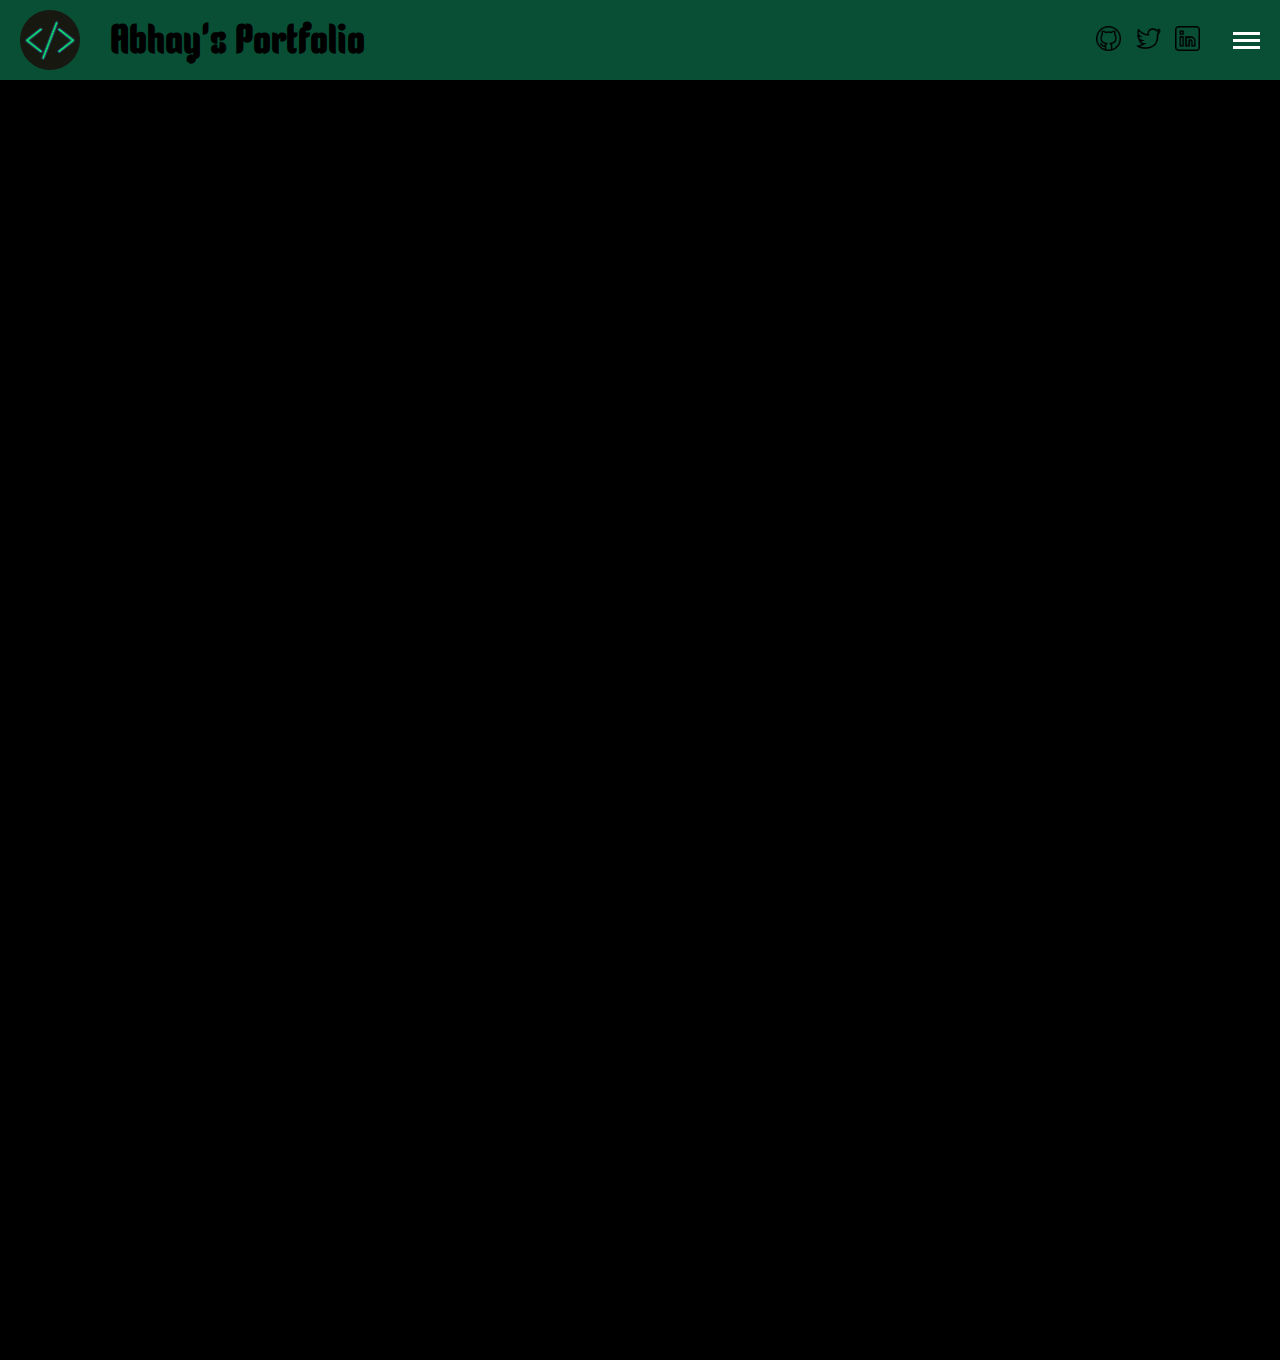
==== Public/index.html @ 1888cd61 "Created Header Part of the Website" ====
<!DOCTYPE html>
<html lang="en">
<head>
    <meta charset="UTF-8">
    <meta name="viewport" content="width=device-width, initial-scale=1.0">
    <title>Portfolio Website</title>
    <link rel="stylesheet" href="styles.css">
</head>
<body>
    <div class="container">
        <div class="header">
            <img class="logo" src="../Logo/Website Logo.png" width="60px" alt="Website Logo">
            <a class="header-link" href="index.html"> <h1 class="heading">Abhay's Portfolio</h1></a>
            <div class="social-media">
                <a href="https://github.com/abhay-gits" target="_blank"><img src="../Logo/github.png" alt="github" width="25px"></a>
                <a href="https://twitter.com/login" target="_blank"><img class="twitter" src="../Logo/twitter.png" alt="twitter" width="25px"></a>
                <a href="https://github.com/abhay-gits" target="_blank"><img src="../Logo/linkedin.png" alt="linkedin" width="25px"></a>
            </div>
            <div class="menu" onclick="myFunction(this)">
                <div class=" bar bar1"></div>
                <div class=" bar bar2"></div>
                <div class=" bar bar3"></div>
            </div>
        </div>
        <div class="body">
           
        </div>
    </div>
<script src="script.js"></script>    
</body>
</html>
---- Public/styles.css ----
@import url('https://fonts.googleapis.com/css2?family=Kenia&display=swap');

*{
    padding: 0;
    margin: 0;
    box-sizing: border-box;
    font-family: 'Franklin Gothic Medium', 'Arial Narrow', Arial, sans-serif;
}

.header{
    display: flex;
    width: 100%;
    height: 80px;
    background-color: #084f36;
    align-items: center;
    position: sticky;
    top: 0;
}

.logo{
    border-radius: 3pc;
    margin-left: 20px;
}
.header-link{
    text-decoration: none;
    color: inherit;
}
.heading{
    display: flex;
    align-items: center;
    justify-content: center;
    margin-left: 30px;
    font-size: 40px;
    font-family: kenia;
}

.social-media{
    position: absolute;
    right: 80px;
    cursor: pointer;
}
@media screen and (max-width:900px), screen and (max-height:500px){

    .social-media {display: none;}

}
.twitter{
    margin-left: 10px;
    margin-right: 10px;
}

.menu{
    display: flex;
    flex-direction: column;
    align-items: center;
    position: absolute;
    right: 20px;
    cursor: pointer;
}
.bar1, .bar2, .bar3{
    background-color: white;
    width: 27px;
    height: 3px;
    margin: 2px 0;
    transition: 0.4s;
}
.change .bar1{
    transform: translate(0 ,5px) rotate(-50deg);
}
.change .bar2{
    opacity: 0;
}
.change .bar3{
    transform: translate(0, -5px) rotate(50deg);
}

.body{
    background-color: black;
    width: 100%;
    height: 100vmax;
    color: aliceblue;
}
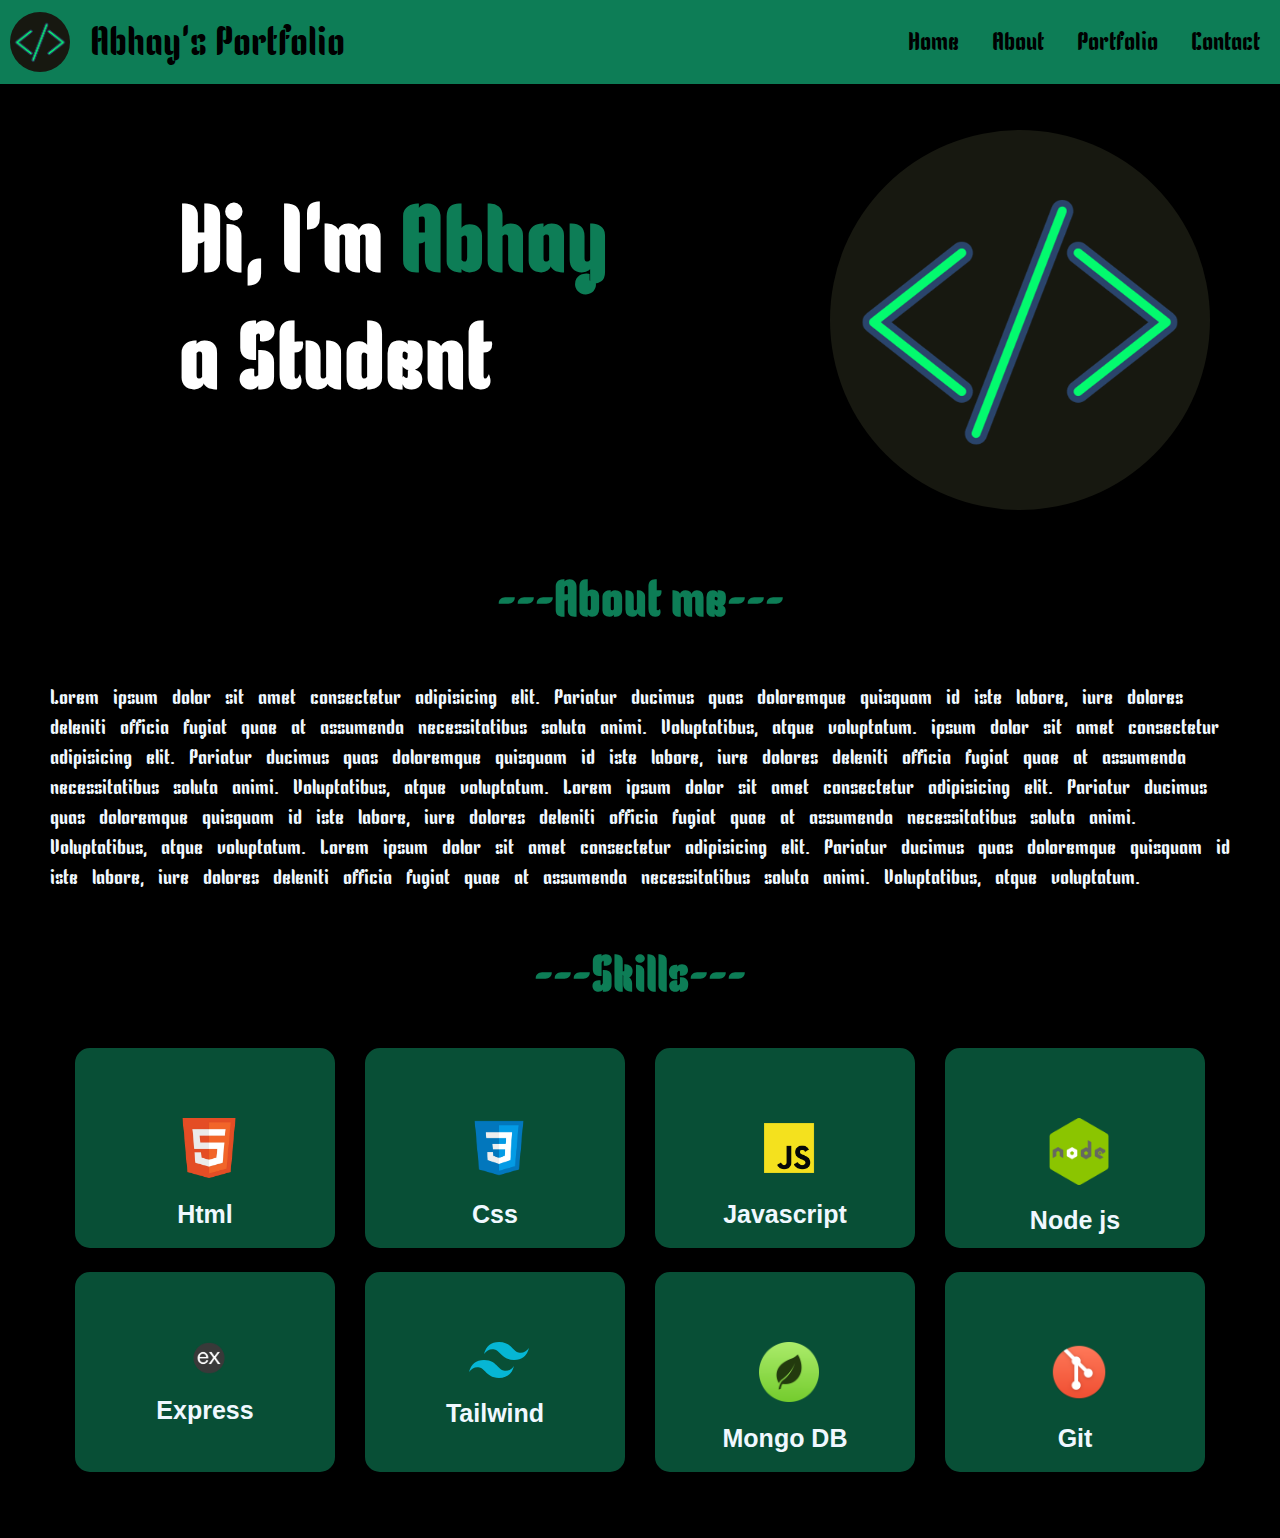
==== commit 4e5e8692: "Basic website created" ====
--- a/Public/index.html
+++ b/Public/index.html
@@ -3,29 +3,85 @@
 <head>
     <meta charset="UTF-8">
     <meta name="viewport" content="width=device-width, initial-scale=1.0">
-    <title>Portfolio Website</title>
+    <title>Portfolio</title>
     <link rel="stylesheet" href="styles.css">
 </head>
 <body>
-    <div class="container">
-        <div class="header">
-            <img class="logo" src="../Logo/Website Logo.png" width="60px" alt="Website Logo">
-            <a class="header-link" href="index.html"> <h1 class="heading">Abhay's Portfolio</h1></a>
-            <div class="social-media">
-                <a href="https://github.com/abhay-gits" target="_blank"><img src="../Logo/github.png" alt="github" width="25px"></a>
-                <a href="https://twitter.com/login" target="_blank"><img class="twitter" src="../Logo/twitter.png" alt="twitter" width="25px"></a>
-                <a href="https://github.com/abhay-gits" target="_blank"><img src="../Logo/linkedin.png" alt="linkedin" width="25px"></a>
+    <div class="cursor"></div>
+    <div class="header">
+        <div class="container">
+            <nav>
+                <img src="../Images/logo.png">
+                <span>Abhay's Portfolio</span>
+                <ul>
+                    <li>Home</li>
+                    <li>About</li>
+                    <li>Portfolio</li>
+                    <li>Contact</li>
+                </ul>
+            </nav>
             </div>
-            <div class="menu" onclick="myFunction(this)">
-                <div class=" bar bar1"></div>
-                <div class=" bar bar2"></div>
-                <div class=" bar bar3"></div>
+            <div>
+                <div class="header-text">
+                    <h1>
+                        Hi, I'm <span>Abhay</span><br> a Student         
+                    </h1>
+                    <!-- <p>Welcome, to my Website</p> -->
+                </div>
+                <div class="header-logo">
+                    <img src="../Images/logo.png">
+                </div>
+            </div>
+    </div>
+    <div class="about-section">
+        <h1>---About me---</h1>
+        <p>Lorem ipsum dolor sit amet consectetur adipisicing elit. Pariatur ducimus quas doloremque quisquam id iste labore, iure dolores deleniti officia fugiat quae at assumenda necessitatibus soluta animi. Voluptatibus, atque voluptatum.
+           ipsum dolor sit amet consectetur adipisicing elit. Pariatur ducimus quas doloremque quisquam id iste labore, iure dolores deleniti officia fugiat quae at assumenda necessitatibus soluta animi. Voluptatibus, atque voluptatum.
+            Lorem ipsum dolor sit amet consectetur adipisicing elit. Pariatur ducimus quas doloremque quisquam id iste labore, iure dolores deleniti officia fugiat quae at assumenda necessitatibus soluta animi. Voluptatibus, atque voluptatum.
+            Lorem ipsum dolor sit amet consectetur adipisicing elit. Pariatur ducimus quas doloremque quisquam id iste labore, iure dolores deleniti officia fugiat quae at assumenda necessitatibus soluta animi. Voluptatibus, atque voluptatum.
+        </p>
+    </div>
+    <div class="skill-section">
+        <div class="skill-heading">
+            <h1>---Skills---</h1>
+        </div>
+        <div class="skills-col">
+            <div class="skill">
+                <img src="../Images/html.webp" width="60px">
+                <h1>Html</h1>
+            </div>
+            <div class="skill">
+                <img src="../Images/css.png" width="60px">
+                <h1>Css</h1>
+            </div>
+            <div class="skill">
+                <img src="../Images/js.png" width="60px">
+                <h1>Javascript</h1>
+            </div>
+            <div class="skill">
+                <img src="../Images/node js.png" width="60px">
+                <h1>Node js</h1>
             </div>
         </div>
-        <div class="body">
-           
+        <div class="skills-col">
+            <div class="skill">
+                <img src="../Images/express.png" width="60px">
+                <h1>Express</h1>
+            </div>
+            <div class="skill">
+                <img src="../Images/tailwind.svg" width="60px">
+                <h1>Tailwind</h1>
+            </div>
+            <div class="skill">
+                <img src="../Images/mongo.png" width="60px">
+                <h1>Mongo DB</h1>
+            </div>
+            <div class="skill">
+                <img src="../Images/git.png" width="60px">
+                <h1>Git</h1>
+            </div>
         </div>
     </div>
-<script src="script.js"></script>    
+    <script src="script.js"></script>
 </body>
 </html>--- a/Public/styles.css
+++ b/Public/styles.css
@@ -1,82 +1,140 @@
 @import url('https://fonts.googleapis.com/css2?family=Kenia&display=swap');
-
+/* #084F36 */
+/* #0D7D56 */
 *{
+    margin: 0;
     padding: 0;
-    margin: 0;
     box-sizing: border-box;
-    font-family: 'Franklin Gothic Medium', 'Arial Narrow', Arial, sans-serif;
+    font-family: kenia;
+    color: aliceblue;
 }
 
-.header{
-    display: flex;
-    width: 100%;
-    height: 80px;
-    background-color: #084f36;
-    align-items: center;
-    position: sticky;
-    top: 0;
+body{
+    background-color: black;
 }
 
-.logo{
-    border-radius: 3pc;
-    margin-left: 20px;
+nav img{
+    width: 60px;
+    margin: 12px 10px;
+    border-radius: 200px;
 }
-.header-link{
-    text-decoration: none;
-    color: inherit;
+
+.container span{
+    font-family: kenia;
+    font-size: 40px;
+    color: black;
+    position: absolute;
+    left: 90px;
 }
-.heading{
+
+nav{
+    display: flex;
+    align-items: center;
+    justify-content: space-between;
+    flex-wrap: wrap;
+}
+
+nav ul li{
+    list-style: none;
+    color: black;
+    display: inline;
+    margin: 10px;
+    font-size: 25px;  
+    margin-right: 20px;
+    cursor: pointer;
+}
+
+.container{
+    background-color: #0D7D56;      
+}
+
+.header-text{
+    font-size: 45px;
+    margin-top: 100px;
+    margin-left: 14%;
+}
+.header-text h1{
+    /* color: #0D7D56; */
+    color: white;
+}
+.header-text h1 span{
+    color: #0D7D56;
+}
+.header-text p{
+    /* color: #0D7D56; */
+    color: white;
+    font-size: 20px;
+    word-spacing: 10px;
+    letter-spacing: 2px;
+}
+
+.header-logo img{
+    width: 380px;
+    border-radius: 500px;
+    position: absolute;
+    right: 70px;
+    top: 130px;
+}
+
+.about-section h1{
+    text-align: center;
+    margin-top: 150px;
+    font-size: 50px;
+    color: #0D7D56;
+}
+
+.about-section p{
+    padding: 50px;
+    font-size: 20px;
+    line-height: 30px;
+    word-spacing: 10px;
+}
+
+.skill-heading h1{
+    text-align: center;
+    color: #0D7D56;
+    font-size: 50px;
+    margin-bottom: 35px;
+}
+
+.skills-col{
+    display: flex;
+    flex-wrap: wrap;
+    justify-content: space-between;
+    margin: 70px;
+    margin-bottom: 14px;
+    margin-top: 10px;
+}
+.skill{
+    background-color:#084F36;
+    width: 270px;
+    height: 210px;
+    border-radius: 20px;
+    transition: 0.5s;
+    border: solid 5px black;
+}
+.skill img{
+    position: relative;
+    top: 35%;
+    left: 40%;
+}
+.skill h1{
+    font-family: sans-serif;
+    font-size: 25px;
+    text-align: center;
     display: flex;
     align-items: center;
     justify-content: center;
-    margin-left: 30px;
-    font-size: 40px;
-    font-family: kenia;
+    height: 100%;
 }
 
-.social-media{
-    position: absolute;
-    right: 80px;
+.skill:hover{
+    background-color: #0D7D56;
+    transform: translateY(-25px);
     cursor: pointer;
 }
-@media screen and (max-width:900px), screen and (max-height:500px){
 
-    .social-media {display: none;}
 
-}
-.twitter{
-    margin-left: 10px;
-    margin-right: 10px;
-}
+/* Cursor glow effect */
 
-.menu{
-    display: flex;
-    flex-direction: column;
-    align-items: center;
-    position: absolute;
-    right: 20px;
-    cursor: pointer;
-}
-.bar1, .bar2, .bar3{
-    background-color: white;
-    width: 27px;
-    height: 3px;
-    margin: 2px 0;
-    transition: 0.4s;
-}
-.change .bar1{
-    transform: translate(0 ,5px) rotate(-50deg);
-}
-.change .bar2{
-    opacity: 0;
-}
-.change .bar3{
-    transform: translate(0, -5px) rotate(50deg);
-}
 
-.body{
-    background-color: black;
-    width: 100%;
-    height: 100vmax;
-    color: aliceblue;
-}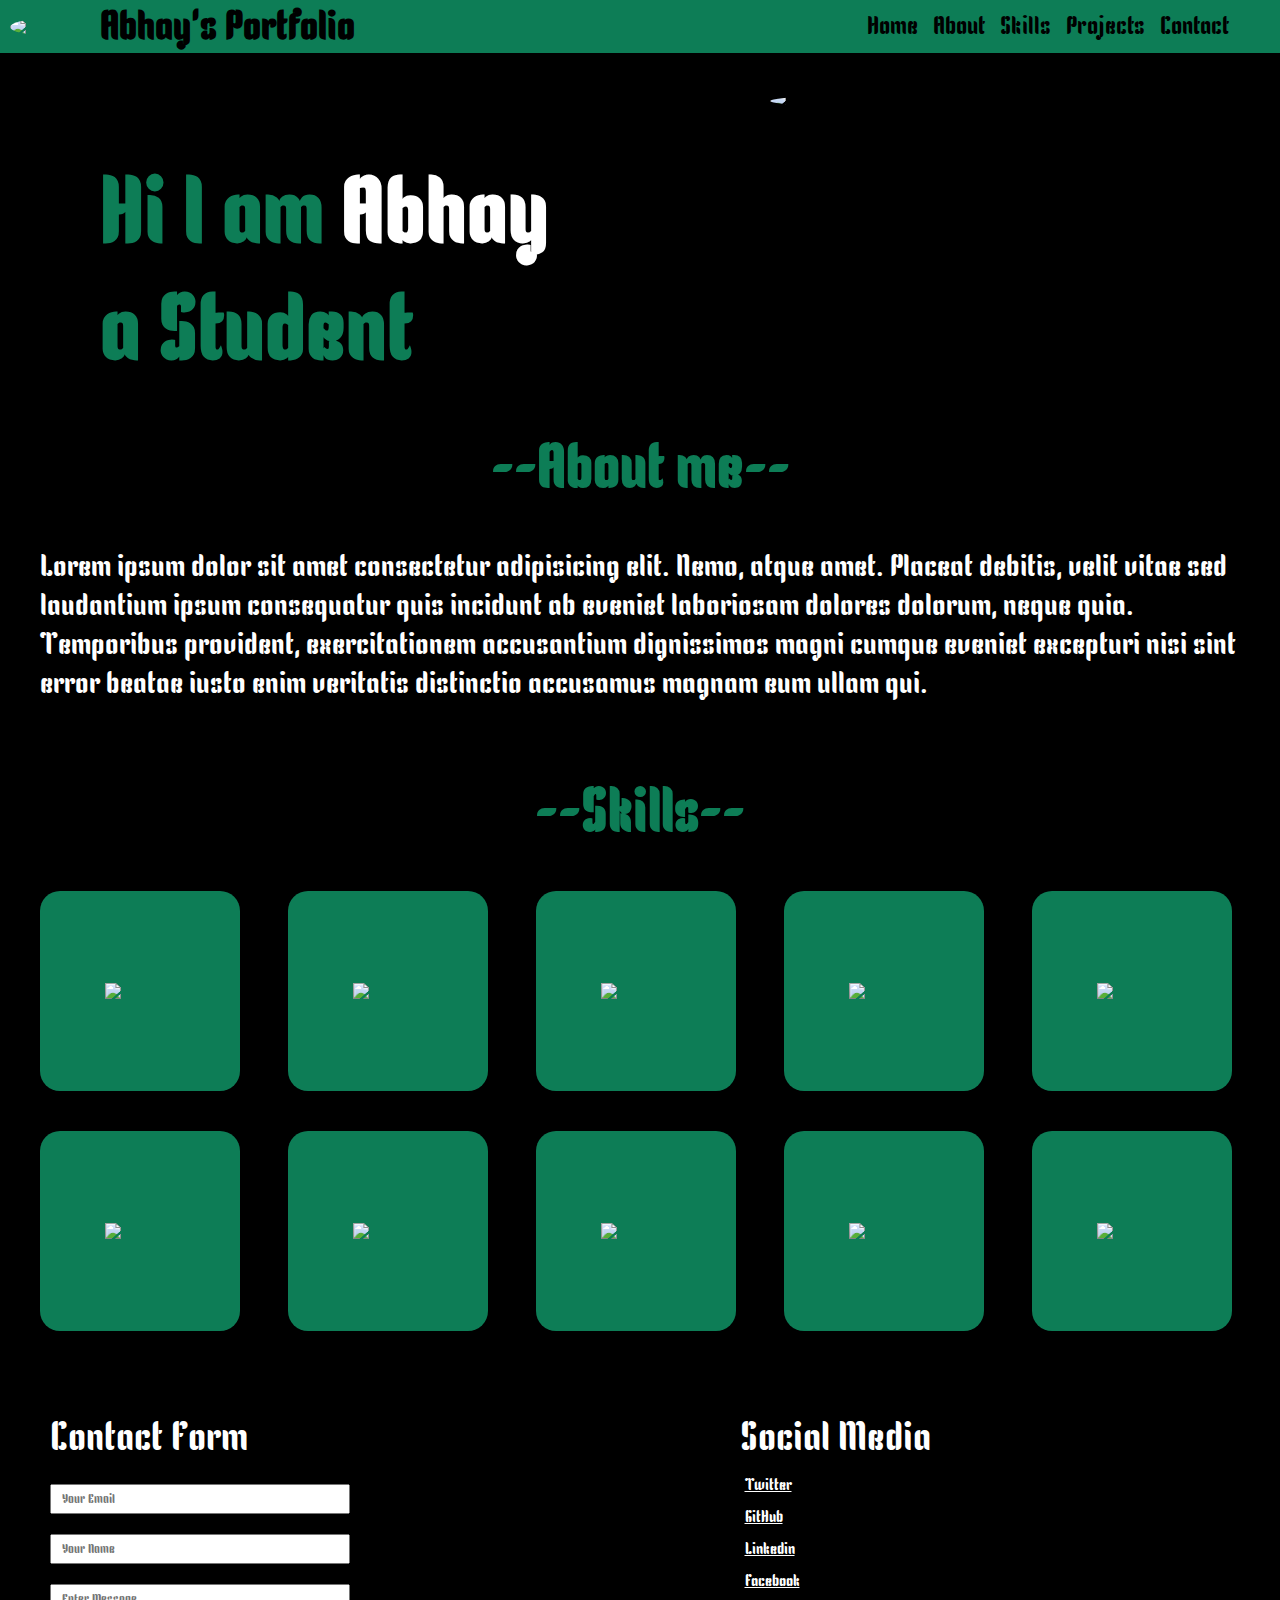
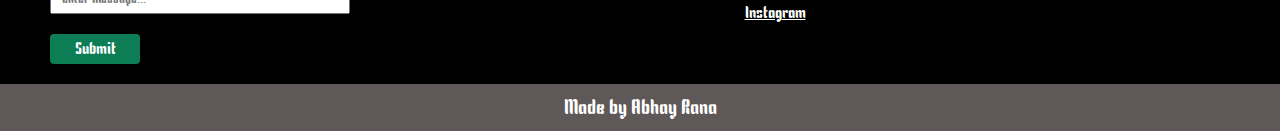
==== commit 149a5dd5: "Site Update" ====
--- a/Public/index.html
+++ b/Public/index.html
@@ -3,85 +3,98 @@
 <head>
     <meta charset="UTF-8">
     <meta name="viewport" content="width=device-width, initial-scale=1.0">
-    <title>Portfolio</title>
     <link rel="stylesheet" href="styles.css">
+    <title>My Portfolio</title>
 </head>
 <body>
-    <div class="cursor"></div>
-    <div class="header">
-        <div class="container">
+    <div class="container">
+        <!-- header -->        
+        <div class="list header">
             <nav>
-                <img src="../Images/logo.png">
-                <span>Abhay's Portfolio</span>
-                <ul>
-                    <li>Home</li>
-                    <li>About</li>
-                    <li>Portfolio</li>
-                    <li>Contact</li>
-                </ul>
+            <img src="../images/logo.png">
+            <span>Abhay's Portfolio</span>
+            <ul>
+                <li>Home</li>
+                <li>About</li>
+                <li>Skills</li>
+                <li>Projects</li>
+                <li>Contact</li>
+            </ul>
             </nav>
+        </div>
+        <!-- intro -->
+        <div class="list intro">
+                <h1>Hi I am <span>Abhay</span><br>a Student</h1>
+            <div class="intro-image">
+                <img src="../images/logo.png">
             </div>
-            <div>
-                <div class="header-text">
-                    <h1>
-                        Hi, I'm <span>Abhay</span><br> a Student         
-                    </h1>
-                    <!-- <p>Welcome, to my Website</p> -->
+        </div>
+        <!-- description -->
+        <div class="list description">
+            <h1>--About me--</h1>
+            <p>Lorem ipsum dolor sit amet consectetur adipisicing elit. Nemo, atque amet. Placeat debitis, velit vitae sed laudantium ipsum consequatur quis incidunt ab eveniet laboriosam dolores dolorum, neque quia. Temporibus provident, exercitationem accusantium dignissimos magni cumque eveniet excepturi nisi sint error beatae iusto enim veritatis distinctio accusamus magnam eum ullam qui.</p>
+        </div>
+        <!-- skills -->
+        <div class=" list skills">
+            <h1>--Skills--</h1>
+            <div class="skill-set">
+                <div class="skill">
+                    <img src="../images/html.webp" width="70px">
                 </div>
-                <div class="header-logo">
-                    <img src="../Images/logo.png">
+                <div class="skill">
+                    <img src="../images/css.png" width="70px">
+                </div>
+                <div class="skill">
+                    <img src="../images/tailwind.svg" width="70px">
+                </div>
+                <div class="skill">
+                    <img src="../images/js.png" width="70px">
+                </div>
+                <div class="skill">
+                    <img src="../images/node js.png" width="70px">
+                </div>
+                <div class="skill">
+                    <img src="../images/react.png" width="70px">
+                </div>
+                <div class="skill">
+                    <img src="../images/express.png" width="70px">
+                </div>
+                <div class="skill">
+                    <img src="../images/mongo.png" width="70px">
+                </div>
+                <div class="skill">
+                    <img src="../images/git.png" width="70px">
+                </div>
+                <div class="skill">
+                    <img src="../images/github.png" width="70px">
                 </div>
             </div>
-    </div>
-    <div class="about-section">
-        <h1>---About me---</h1>
-        <p>Lorem ipsum dolor sit amet consectetur adipisicing elit. Pariatur ducimus quas doloremque quisquam id iste labore, iure dolores deleniti officia fugiat quae at assumenda necessitatibus soluta animi. Voluptatibus, atque voluptatum.
-           ipsum dolor sit amet consectetur adipisicing elit. Pariatur ducimus quas doloremque quisquam id iste labore, iure dolores deleniti officia fugiat quae at assumenda necessitatibus soluta animi. Voluptatibus, atque voluptatum.
-            Lorem ipsum dolor sit amet consectetur adipisicing elit. Pariatur ducimus quas doloremque quisquam id iste labore, iure dolores deleniti officia fugiat quae at assumenda necessitatibus soluta animi. Voluptatibus, atque voluptatum.
-            Lorem ipsum dolor sit amet consectetur adipisicing elit. Pariatur ducimus quas doloremque quisquam id iste labore, iure dolores deleniti officia fugiat quae at assumenda necessitatibus soluta animi. Voluptatibus, atque voluptatum.
-        </p>
-    </div>
-    <div class="skill-section">
-        <div class="skill-heading">
-            <h1>---Skills---</h1>
         </div>
-        <div class="skills-col">
-            <div class="skill">
-                <img src="../Images/html.webp" width="60px">
-                <h1>Html</h1>
+        <!-- footer -->
+        <div class="list footer">
+            <div class="contact">
+                <form>
+                    <span>Contact Form</span>
+                    <input type="email" placeholder="Your Email" required>
+                    <input type="text" placeholder="Your Name">
+                    <input type="text" placeholder="Enter Message..." required>
+                    <button>Submit</button>
+                </form>
             </div>
-            <div class="skill">
-                <img src="../Images/css.png" width="60px">
-                <h1>Css</h1>
-            </div>
-            <div class="skill">
-                <img src="../Images/js.png" width="60px">
-                <h1>Javascript</h1>
-            </div>
-            <div class="skill">
-                <img src="../Images/node js.png" width="60px">
-                <h1>Node js</h1>
+            <!-- footer social media -->
+            <div class="social-media">
+                <span>Social Media</span>
+                <a href="#">Twitter</a>
+                <a href="#">GitHub</a>
+                <a href="#">Linkedin</a>
+                <a href="#">Facebook</a>
+                <a href="#">Instagram</a>
             </div>
         </div>
-        <div class="skills-col">
-            <div class="skill">
-                <img src="../Images/express.png" width="60px">
-                <h1>Express</h1>
-            </div>
-            <div class="skill">
-                <img src="../Images/tailwind.svg" width="60px">
-                <h1>Tailwind</h1>
-            </div>
-            <div class="skill">
-                <img src="../Images/mongo.png" width="60px">
-                <h1>Mongo DB</h1>
-            </div>
-            <div class="skill">
-                <img src="../Images/git.png" width="60px">
-                <h1>Git</h1>
-            </div>
+        <!-- copyright -->
+        <div class="list copyright">
+            <span>Made by Abhay Rana</span>
         </div>
     </div>
-    <script src="script.js"></script>
 </body>
 </html>--- a/Public/styles.css
+++ b/Public/styles.css
@@ -1,140 +1,263 @@
 @import url('https://fonts.googleapis.com/css2?family=Kenia&display=swap');
 /* #084F36 */
 /* #0D7D56 */
+
 *{
     margin: 0;
     padding: 0;
     box-sizing: border-box;
     font-family: kenia;
-    color: aliceblue;
-}
-
-body{
-    background-color: black;
-}
-
-nav img{
-    width: 60px;
-    margin: 12px 10px;
-    border-radius: 200px;
-}
-
-.container span{
-    font-family: kenia;
+    color: #fff;
+}
+
+.container{
+    display: grid;
+    grid-template-columns: 1fr;
+    width: 100%;
+    background-color: #000;
+}
+
+.list{
+    background-color: #000;
+}
+/* MAin Content */
+.header{
+    background-color: #0D7D56;
+}
+nav{
+    display: flex;
+    align-items: center;
+}
+.header img{
+    width: 70px;
+    border-radius: 50%;
+    margin-top: 10px;
+    margin-left: 10px;
+    margin-bottom: 10px;
+}
+.header span{
+    color: #000;
+    margin-left: 20px;
     font-size: 40px;
-    color: black;
-    position: absolute;
-    left: 90px;
-}
-
-nav{
-    display: flex;
+    font-weight: bold;
+    cursor: pointer;
+}
+nav ul{
+    list-style-type: none;
+    display: flex;
+    margin-left: 40%;
+}
+ nav ul li{
+    color: #000;
+    display: inline;
+    list-style: none;
+    font-size: 25px;
+    margin-right: 15px;
+    cursor: pointer;
+}
+/* Intro */
+.intro{
+    background-color: #000;
+    display: grid;
+    grid-template-columns: auto auto;
+}
+.intro h1{
+    font-size: 90px;
+    color: #0D7D56;
+    margin-top: 15%;
+    margin-left: 100px;
+}
+.intro span{
+    color: #fff;
+}
+.intro img{
+    width: 380px;
+    border-radius: 50%;
+    margin-top: 40px;
+    margin-left: 90px;
+    display: flex;
+    justify-content: center;
     align-items: center;
-    justify-content: space-between;
-    flex-wrap: wrap;
-}
-
-nav ul li{
-    list-style: none;
-    color: black;
-    display: inline;
+}
+
+/* description */
+.description h1{
+    margin-top: 40px;
+    display: flex;
+    justify-content: center;
+    font-size: 60px;
+    color: #0D7D56;
+}
+.description p{
+    color: #fff;
+    font-size: 30px;
+    margin: 40px;
+}
+
+/* skills */
+.skills h1{
+    margin-top: 30px;
+    display: flex;
+    justify-content: center;
+    font-size: 60px;
+    color: #0D7D56;
+    margin-bottom: 20px;
+}
+.skill-set{
+    display: grid;
+    grid-template-columns: auto auto auto auto auto;
+    color: #fff;
+    margin: 20px;
+}
+.skill{
+    border-radius: 20px;
+    color: #fff;
+    width: 200px;
+    height: 200px;
+    background-color: #0D7D56;
+    margin: 20px;
+    display: flex;
+    align-items: center;
+    justify-content: center;
+    transition: 0.5s;
+}
+.skill:hover{
+    transform: translateY(-20px);
+}
+/* footer */
+.footer{
+    display: grid;
+    grid-template-columns: auto auto;
+    margin-top: 40px;
+}
+.contact{
+    margin-left: 30px;
+}
+.contact form span{
+    font-size: 2.5rem;
+    margin-left: 20px;
+}
+.contact form input{
+    display: flex;
+    flex-direction: column;
+    width: 300px;
+    height: 30px;
+    padding: 10px;
+    margin: 20px;
+    color: #000;
+}
+.contact button{
+    width: 90px;
+    height: 30px;
+    margin-left: 20px;
+    margin-bottom: 20px;
+    background-color: #0D7D56;
+    color: #fff;
+    border: none;
+    font-size: 1rem;
+    border-radius: 4px;
+    cursor: pointer;
+}
+/* footer social media */
+.social-media span{
+    font-size: 2.5rem;
+    margin-left: 20px;
+}
+.social-media-icons{
+    display: grid;
+    grid-template-columns: auto auto;
+
+}
+.social-media a{
+    display: flex;
+    margin-left: 25px;
+    margin-top: 10px;
+    margin-bottom: 10px;
+}
+/* copyright */
+.copyright{
+    background-color: #5f5858;
+}
+.copyright span{
+    color: white;
+    display: flex;
+    justify-content: center;
     margin: 10px;
-    font-size: 25px;  
-    margin-right: 20px;
-    cursor: pointer;
-}
-
-.container{
-    background-color: #0D7D56;      
-}
-
-.header-text{
-    font-size: 45px;
-    margin-top: 100px;
-    margin-left: 14%;
-}
-.header-text h1{
-    /* color: #0D7D56; */
-    color: white;
-}
-.header-text h1 span{
-    color: #0D7D56;
-}
-.header-text p{
-    /* color: #0D7D56; */
-    color: white;
     font-size: 20px;
-    word-spacing: 10px;
-    letter-spacing: 2px;
-}
-
-.header-logo img{
-    width: 380px;
-    border-radius: 500px;
-    position: absolute;
-    right: 70px;
-    top: 130px;
-}
-
-.about-section h1{
-    text-align: center;
-    margin-top: 150px;
-    font-size: 50px;
-    color: #0D7D56;
-}
-
-.about-section p{
-    padding: 50px;
-    font-size: 20px;
-    line-height: 30px;
-    word-spacing: 10px;
-}
-
-.skill-heading h1{
-    text-align: center;
-    color: #0D7D56;
-    font-size: 50px;
-    margin-bottom: 35px;
-}
-
-.skills-col{
-    display: flex;
-    flex-wrap: wrap;
-    justify-content: space-between;
-    margin: 70px;
-    margin-bottom: 14px;
-    margin-top: 10px;
-}
-.skill{
-    background-color:#084F36;
-    width: 270px;
-    height: 210px;
-    border-radius: 20px;
-    transition: 0.5s;
-    border: solid 5px black;
-}
-.skill img{
-    position: relative;
-    top: 35%;
-    left: 40%;
-}
-.skill h1{
-    font-family: sans-serif;
-    font-size: 25px;
-    text-align: center;
-    display: flex;
-    align-items: center;
-    justify-content: center;
-    height: 100%;
-}
-
-.skill:hover{
-    background-color: #0D7D56;
-    transform: translateY(-25px);
-    cursor: pointer;
-}
-
-
-/* Cursor glow effect */
-
-
+}
+
+/* Mobile Layout */
+
+
+
+/* Mobile layout */
+@media only screen and (max-width: 767px){
+    .header span{
+        font-size: 2rem;
+    }
+    .intro{
+        display: grid;
+        grid-template-columns: 1fr;
+        width: 100%;
+    }
+    .intro h1{
+        margin-left: 25px;
+        font-size: 5rem;
+    }
+    .intro-image{
+        display: flex;
+        justify-content: center;
+        align-items: center;
+    }
+    .intro img{
+        width: 300px;
+        margin-left: 0;
+    }
+    .header img{
+        width: 50px;
+    }
+    .header ul{
+        display: none;
+    }
+
+    .skill-set{
+        display: grid;
+        grid-template-columns: 1fr;
+        display: flex;
+        align-items: center;
+        justify-content: center;
+        flex-direction: column;
+    }
+    .skill{
+        margin: 10px;
+        display: flex;
+        align-items: center;
+        justify-content: center;
+        transition: none;
+    }
+    .skill:hover{
+        transform: none;
+    }
+
+    .footer{
+        display: grid;
+        grid-template-columns: auto;
+    }
+
+    .social-media span{
+        display: flex;
+        align-items: center;
+        justify-content: center;
+        margin-left: 0%;
+    }
+
+    .contact form span{
+        display: flex;
+        justify-content: center;
+        align-items: center;
+        margin-left: 0%;
+    }
+    .contact{
+        margin-left: 0;
+    }
+}
